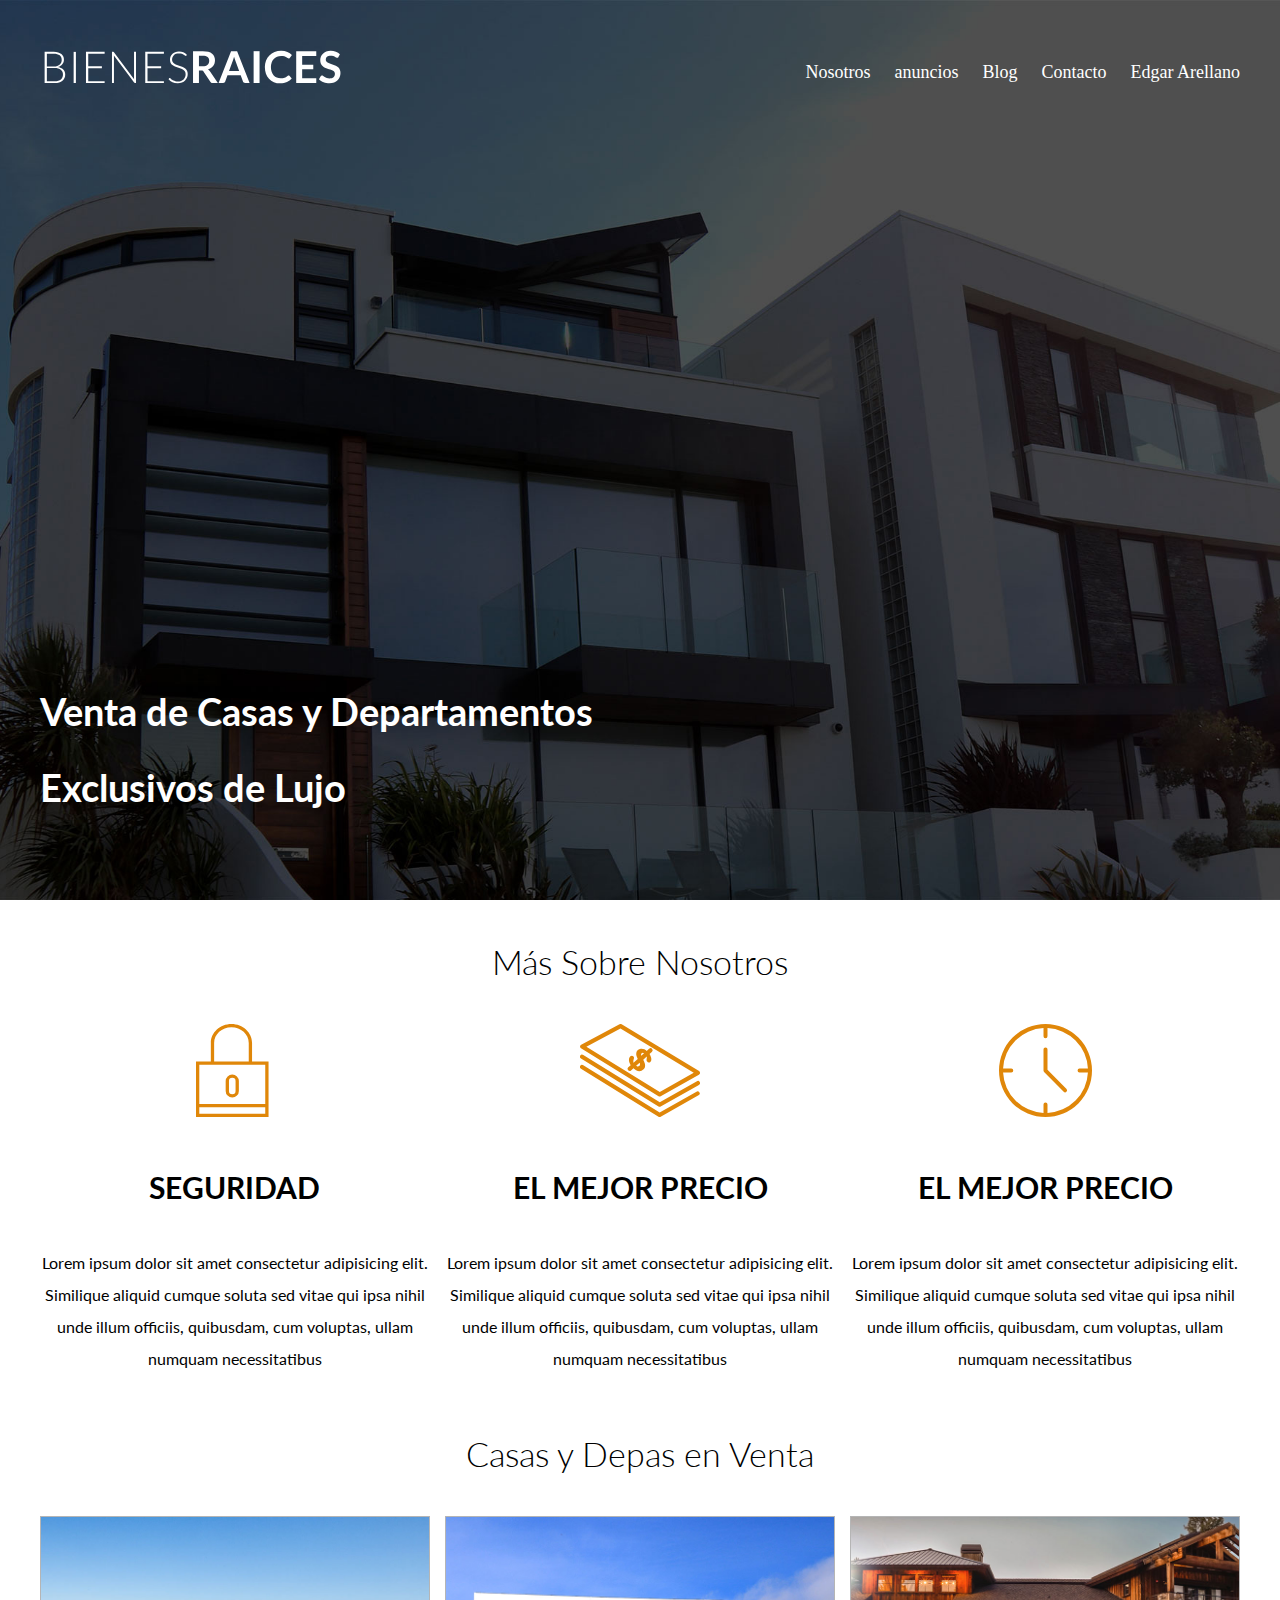
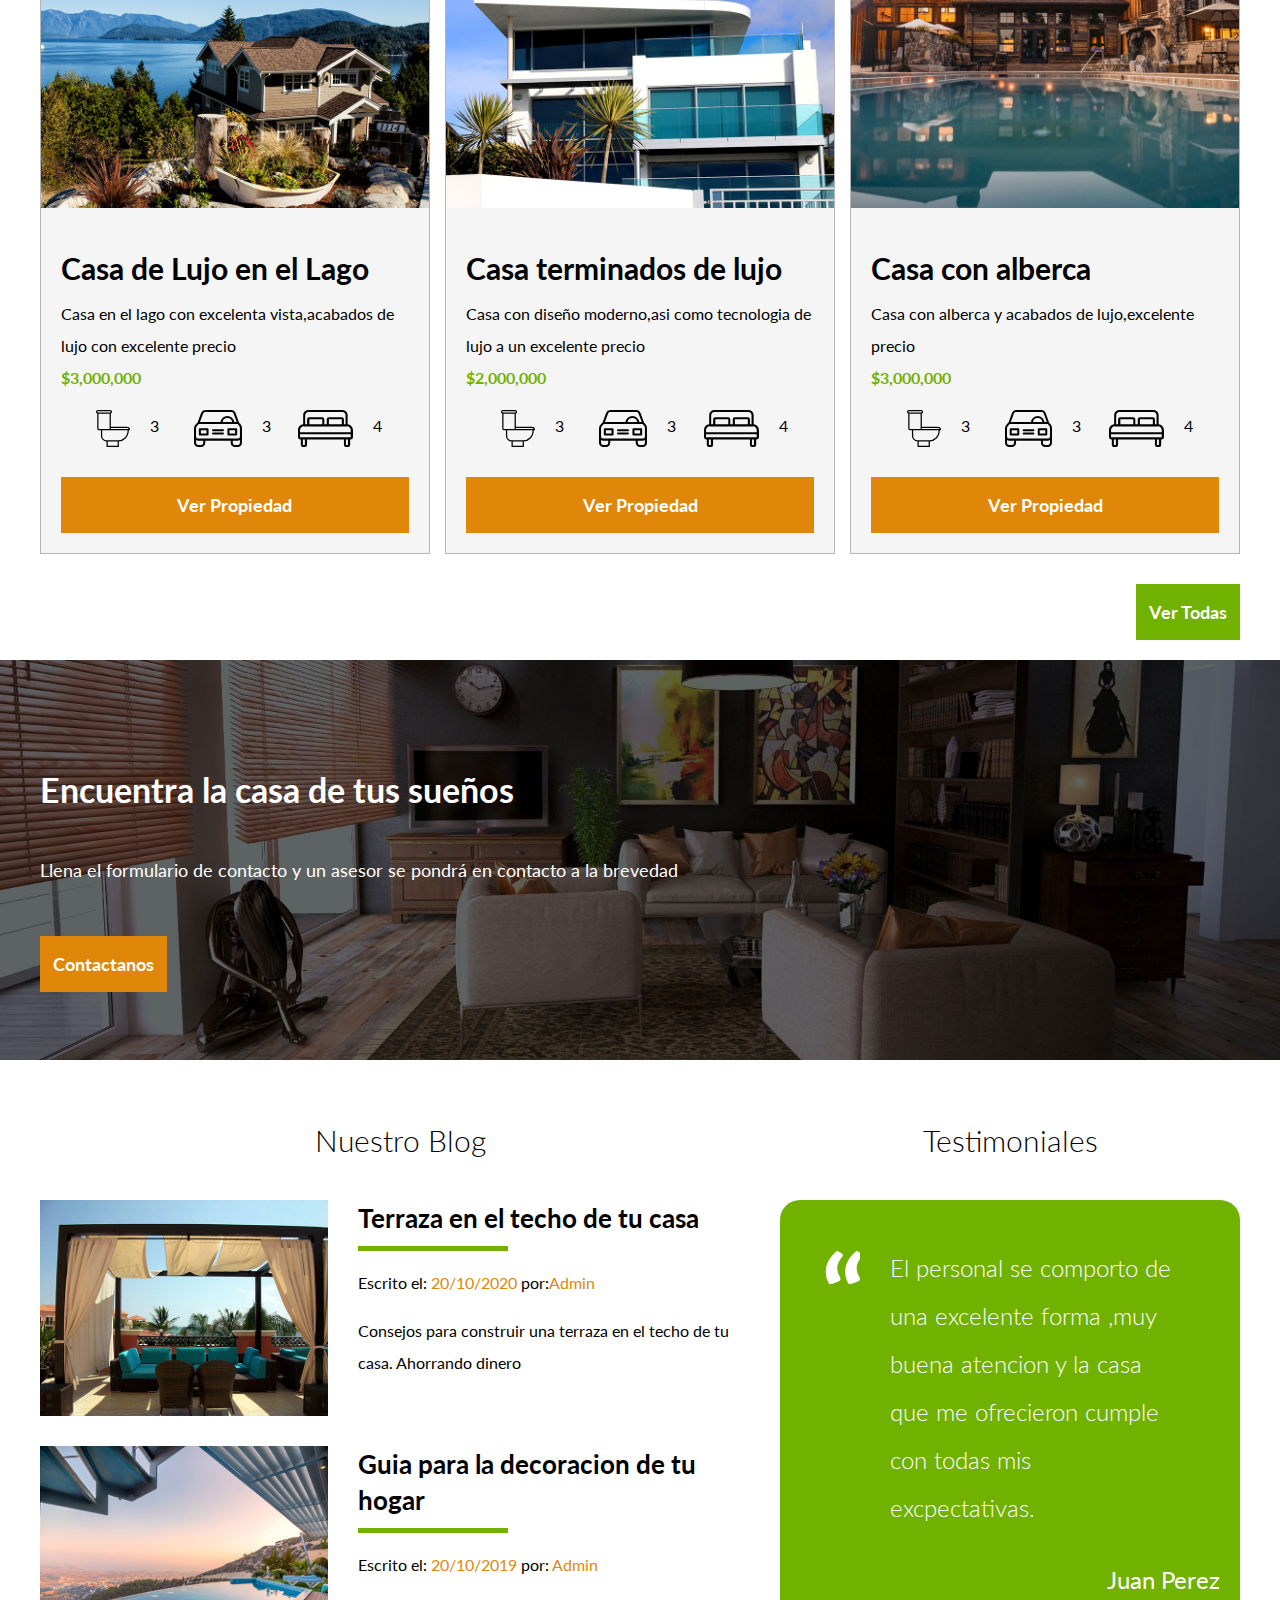
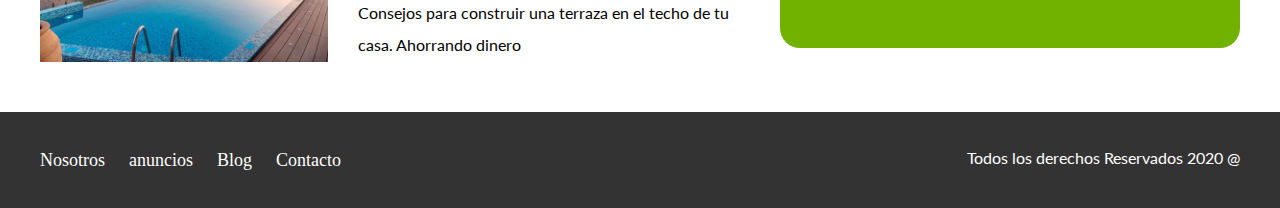
==== index.html @ 697568f8 "first commit" ====
<!DOCTYPE html>
<html lang="en">
<head>
    <meta charset="UTF-8">
    <meta name="viewport" content="width=device-width, initial-scale=1.0">

    <title>Bienes Raices</title>
    <link href="https://fonts.googleapis.com/css?family=Lato:400,700&display=swap" rel="stylesheet">
    <link rel="stylesheet" href="css/normalize.css">
    <link rel="stylesheet" href="css/stylea.css">
    
</head>
<body>
    <header class="site-header inicio">
        <div class="contenedor contenido-header">
            <div class="barra">
                <a href="/">
                    <img src="Archivos Bienes Raices/img/logo.svg" alt="Logotipo de Bienes Raices">
                </a>

                <nav class="navegacion">
                    <a href="nosotros.html">Nosotros</a>
                    <a href="anuncios.html">anuncios</a>
                    <a href="blog.html">Blog</a>
                    <a href="contacto.html">Contacto</a>
                    <a href="contacto.html">Edgar Arellano</a>
                </nav>
            </div> 

            <h1>Venta de Casas y Departamentos Exclusivos de Lujo</h1>
        </div> <!-- contenedor -->

    </header>

    <section class="contenedor seccion">

        <h2 class="centrar-texto fw-300">Más Sobre Nosotros</h2>

        <div class="iconos-nosotros">
            <div class="icono">
                <img src="Archivos Bienes Raices/img/icono1.svg"  alt="Icono Seguridad">
                <h3 class="encabezado">Seguridad</h3>
                <p>Lorem ipsum dolor sit amet consectetur adipisicing elit.
                    Similique aliquid cumque soluta sed vitae qui ipsa nihil unde illum officiis, 
                    quibusdam, cum voluptas, ullam numquam necessitatibus </p>
            </div>

            <div class="icono">
                <img src="Archivos Bienes Raices/img/icono2.svg" alt="Icono Mejor Precio">
                <h3>El mejor precio</h3>
                <p>Lorem ipsum dolor sit amet consectetur adipisicing elit.
                    Similique aliquid cumque soluta sed vitae qui ipsa nihil unde illum officiis, 
                    quibusdam, cum voluptas, ullam numquam necessitatibus </p>
            </div>

            <div class="icono">
                <img src="Archivos Bienes Raices/img/icono3.svg" alt="Icono A Tiempo">
                <h3>El mejor precio</h3>
                <p>Lorem ipsum dolor sit amet consectetur adipisicing elit.
                        Similique aliquid cumque soluta sed vitae qui ipsa nihil unde illum officiis, 
                        quibusdam, cum voluptas, ullam numquam necessitatibus </p>
            </div>
        </div>
    </section>


    <main class="seccion contenedor">
    
        <h2 class="fw-300 centrar-texto">Casas y Depas en Venta</h2>

        <div class="contenedor-anuncios">
            <div class="anuncio">
                <img src="Archivos Bienes Raices/img/anuncio1.jpg" alt="Casa de lujo en el lago">
                <div class="contenido-anuncio">
                    <h3>Casa de Lujo en el Lago</h3>
                    <p>Casa en el lago con excelenta vista,acabados de lujo con excelente precio</p>
                    <p class="precio">$3,000,000</p>

                    <ul class="iconos-caracteristicas">
                        <li>
                            <img src="Archivos Bienes Raices/img/icono_wc.svg" alt="icono wc">
                            <p>3</p>
                         </li>

                        <li>
                            <img src="Archivos Bienes Raices/img/icono_estacionamiento.svg" alt="icono autos">
                            <p>3</p>
                        </li>

                        <li>
                            <img src="Archivos Bienes Raices/img/icono_dormitorio.svg" alt="icono habitaciones">
                            <p>4</p>
                        </li>
                    </ul>

                    <a href="anuncio.html" class="boton boton-amarillo d-block">Ver Propiedad</a>
                </div>
            </div>

            <diV class="anuncio">
                <img src="Archivos Bienes Raices/img/anuncio2.jpg" alt="Casa terminados de lujo">
                <div class="contenido-anuncio">
                    <h3>Casa terminados de lujo</h3>
                    <p>Casa con diseño moderno,asi como tecnologia de lujo a un excelente precio</p>
                    <p class="precio">$2,000,000</p>

                    <ul class="iconos-caracteristicas">
                        <li>
                            <img src="Archivos Bienes Raices/img/icono_wc.svg" alt="icono wc">
                            <p>3</p>
                         </li>

                        <li>
                            <img src="Archivos Bienes Raices/img/icono_estacionamiento.svg" alt="icono autos">
                            <p>3</p>
                        </li>

                        <li>
                            <img src="Archivos Bienes Raices/img/icono_dormitorio.svg" alt="icono habitaciones">
                            <p>4</p>
                        </li>
                    </ul>

                    <a href="anuncio.html" class="boton boton-amarillo d-block">Ver Propiedad</a>
                </div>
            </diV>

            <div class="anuncio">
                <img src="Archivos Bienes Raices/img/anuncio3.jpg" alt="Casa con alberca">
                <div class="contenido-anuncio">
                    <h3>Casa con alberca</h3>
                    <p>Casa con alberca y acabados de lujo,excelente precio</p>
                    <p class="precio">$3,000,000</p>

                    <ul class="iconos-caracteristicas">
                        <li>
                            <img src="Archivos Bienes Raices/img/icono_wc.svg" alt="icono wc">
                            <p>3</p>
                         </li>

                        <li>
                            <img src="Archivos Bienes Raices/img/icono_estacionamiento.svg" alt="icono autos">
                            <p>3</p>
                        </li>

                        <li>
                            <img src="Archivos Bienes Raices/img/icono_dormitorio.svg" alt="icono habitaciones">
                            <p>4</p>
                        </li>
                    </ul>

                    <a href="anuncio.html" class="boton boton-amarillo d-block">Ver Propiedad</a>
                </div>
            </div>

        </div>
        <div class="ver-todas">
            <a href="anuncios.html" class="boton boton-verde">Ver Todas</a>
        </div>    

    </main>

    <section class="imagen-contacto">
        <div class="contenedor contenido-contacto">
            <h2>Encuentra la casa de tus sueños</h2>
            <p>Llena el formulario de contacto y un asesor se pondrá en contacto a la brevedad</p>
            <a href="contacto.html" class="boton boton-amarillo">Contactanos</a>
        </div>
    </section>
    
    <div class="seccion-inferior contenedor seccion">
        <section class="blog">
            <h3 class="centrar-texto fw-300">Nuestro Blog</h3>

            <article class="entrada-blog">
                <div class="imagen">
                    <img src="Archivos Bienes Raices/img/blog1.jpg" alt="Entrada de blog">
                </div>
                <div class="texto-entrada">
                    <a href="entrada.html"> 
                        <h4>Terraza en el techo de tu casa</h4>
                    </a>
                    <p>Escrito el: <span>20/10/2020</span> por:<span>Admin</span></p>
                    <p>Consejos para construir una terraza en el techo de tu casa. Ahorrando dinero</p>
                </div>

            </article>
            <article class="entrada-blog">
                <div class="imagen">
                    <img src="Archivos Bienes Raices/img/blog2.jpg" alt="Entrada de blog">
                </div>
                <div class="texto-entrada">
                    <a href="entrada.html"> 
                        <h4>Guia para la decoracion de tu hogar</h4>
                    </a>
                    <p>Escrito el: <span>20/10/2019</span> por: <span>Admin</span> </p>
                    <p>Consejos para construir una terraza en el techo de tu casa. Ahorrando dinero</p>
                </div>
            </article>

        </section>

        <section class="testimoniales">
            <h3 class="centrar-texto fw-300">Testimoniales</h3>
            <div class="testimonial">
                <blockquote>
                    El personal se comporto de una excelente forma ,muy buena atencion y la casa que me ofrecieron cumple con todas mis excpectativas.
                </blockquote>
                <p>Juan Perez</p>
            </div>
        </section>
    </div>

    <footer class="site-footer seccion">
            <div class="contenedor contenedor-footer">
            <nav class = 'navegacion'>
                <a href="nosotros.html">Nosotros</a>
                <a href="anuncios.html">anuncios</a>
                <a href="blog.html">Blog</a>
                <a href="contacto.html">Contacto</a>
            </nav>

            <p class="copyright">Todos los derechos Reservados 2020 &commat;</p>
        </div>
    </footer>

</body>
</html>
---- css/stylea.css ----
html{
    font-size: 62.5%; /** Reset para Rems - 62.5 % es igual a 10 pixeles **/
    box-sizing: border-box;
}

*, *:before, *:after{
    box-sizing: inherit;
}



body{
    font-family: 'Lato', sans-serif;
    font-size: 1.6rem;
    line-height: 2;
}


/** Globales **/

img{
    max-width: 100%;
}

.contenedor {
    max-width: 120rem; /** == 1200 px */
    margin: 0 auto;
}

h1 {
    font-size: 3.8rem;
}

h2 {
    font-size: 3.4rem;
}
h3 {
    font-size: 3rem;
}
h4 {
    font-size: 2.6rem;
}

/** Utilidades **/
.seccion {
    margin-top: 2rem;
    margin-bottom: 2rem;
}

.fw-300{
    font-weight: 300;
}

.fw-700{
    font-weight: 300;
    font-size: 5rem;
}

.centrar-texto{
    text-align: center;
}

.d-block{
    display: block!important;
}

.contenido-centrado{
   max-width: 80rem; 
}

/** Botones **/

.boton{
    color: #ffffff;
    font-weight: 700;
    text-decoration: none;
    font-size: 1.8rem;
    padding: 1rem 1.3rem;
    margin-top: 3rem;
    display: inline-block;
    text-align: center;
    border: none;
}

.boton:hover{
    cursor: pointer;
}

.boton-amarillo{
    background-color: #e08709;
}
.boton-verde{

    background-color: #71B100;

}

/* Header */

.site-header{
    background-color: #333333;
    padding: 1rem 0 3rem 0;
}

.site-header.inicio {
    background-image: url(../Archivos\ Bienes\ Raices/img/header.jpg);
    background-position: center center;
    background-size: cover;
    height: 100vh;
    min-height: 600px;
}



.contenido-header{
    height: 100%;
    display: flex;
    flex-direction: column;
    justify-content: space-between;
}

.contenido-header h1{
    color: white;
    padding-bottom: 2rem;
    max-width: 60rem;
    line-height: 2;
}


.barra {
    display: flex;
    justify-content: space-between;
    align-items: center;
    padding-top: 3rem;
}


/* Navegacion */

.navegacion a {
    color: #ffffff;
    text-decoration: none;
    font-size: 1.8rem;
    margin-right: 2rem;
    font-family: 'Times New Roman', Times, serif;

}

.navegacion a:hover{
    color: yellowgreen;
}

.navegacion a:last-of-type{
    margin: 0;
}


/** Iconos Nostros**/


.iconos-nosotros{
    display: flex;
    justify-content: space-between;

}

.icono{
    flex-basis: calc(33.3% - 1rem);
    text-align: center;
}
.icono h3 {
    text-transform: uppercase;
}


/** Anuncios **/

.contenedor-anuncios{
    display: flex;
    justify-content: space-between;
}

.anuncio{
    flex-basis: calc(33.3% - 1rem);
    border: 0.1rem solid #b5b5b5;
    background-color: #f5f5f5;
}

.contenido-anuncio{
    padding: 2rem;
}

.contenido-anuncio h3, .contenido-anuncio p{
    margin: 0;   
}

.precio{
    color: #71B100;
    font-weight: 700;
}

.iconos-caracteristicas{
    list-style: none;
    padding: 0;
    display: flex;
    justify-content: space-evenly;
    flex: 1;
    max-width: 50rem;
    
}

.iconos-caracteristicas li{
    display: flex;
}

.iconos-caracteristicas li img{
    margin-right: 2rem;
}


.ver-todas{
    display: flex;
    justify-content: flex-end;
}

/**Contacot Home **/

.imagen-contacto{
    background-image: url(../Archivos\ Bienes\ Raices/img/encuentra.jpg);
    background-position: center center;
    background-size: cover;
    height: 40rem;
    display: flex;
    align-items: center;


}

.contenido-contacto{
    flex: 1;
    color: white;
}

.contenido-contacto p{
    font-size: 1.8rem;
}


/**seccion inferior **/

.seccion-inferior{
    display: flex;
    justify-content: space-between;
}

.seccion-inferior .blog{
    flex-basis: 60%;
}
.seccion-inferior .testimoniales{
    flex-basis: calc(40% - 2rem);
}

.entrada-blog{
    display: flex;
    justify-content: space-between;
    margin-bottom: 2rem;
}

.entrada-blog :last-of-type{
    margin-bottom: 0;
}

.entrada-blog .imagen{
    flex-basis: 40%;
}

.entrada-blog .texto-entrada{
    flex-basis: calc(60% - 3rem);


}

.texto-entrada a{
    color: black;
    text-decoration: none;
}

.texto-entrada h4{
    margin: 0;
    line-height: 1.4;

}

.texto-entrada h4::after{
    content: '';
    display: block;
    width: 15rem;
    height: 0.5rem;
    background-color: #71B100;
    margin-top: 1rem;
}

.texto-entrada span{
    color: #e08709;
}


.testimonial{
    background-color: #71B100;
    font-size: 2.4rem;
    padding: 2rem;
    color: white;
    border-radius: 2rem;
}

.testimonial p{
    text-align: right;
}

.testimonial blockquote::before{
    content: '';
    background-image: url(../Archivos\ Bienes\ Raices/img/comilla.svg);
    width: 4rem;
    height: 4rem;
    position: absolute;
    left: -2rem;

}

.testimonial blockquote{
    position: relative;
    padding-left: 5rem;
    font-weight: 300;
}

/** footer **/

.site-footer{
    background-color: #333333;
    margin: 0;
}

.contenedor-footer{
    padding: 3rem 0rem;
    display: flex;
    justify-content: space-between;
}

.copyright{
    margin: 0;
    color: white;
}

/**internas**/

/**Nosotros **/
.contenido-nosotros {
    display: grid;
    grid-template-columns: repeat(2,1fr);
    column-gap: 2rem;

}

.texto-nosotros blockquote{
    font-weight: 900;
    font-size: 2rem;
    margin: 0;
    padding: 1rem 0 3rem 0;

}

/**Anuncios**/

.resumen-propiedad{
    display: flex;
    justify-content: space-between;
    align-items: center;
}

/** Contacto **/

form p{
    font-size: 1.4rem;
    color: #4f4f4f;
    margin: 2rem 0 0 0;
}



legend{
    font-size: 2rem;
    color: #4f4f4f;
}


label{
    display: block;
    font-weight: 700;
    text-transform: uppercase;
}

input:not([type="submit"]),
textarea,
select{
    padding: 1rem;
    display: block;
    width: 100%;
    background-color: #e1e1e1;
    margin-bottom: 2rem;
    border: none;
    border-radius: 1rem;
}

select{
    appearance: none;
}

input[type="radio"]{
    width: auto;
    margin: 0;
}

textarea{
    height: 20rem;
}

.forma-contacto{
    max-width: 30rem;
    display: flex;
    justify-content: space-between;
    align-items: center;

}
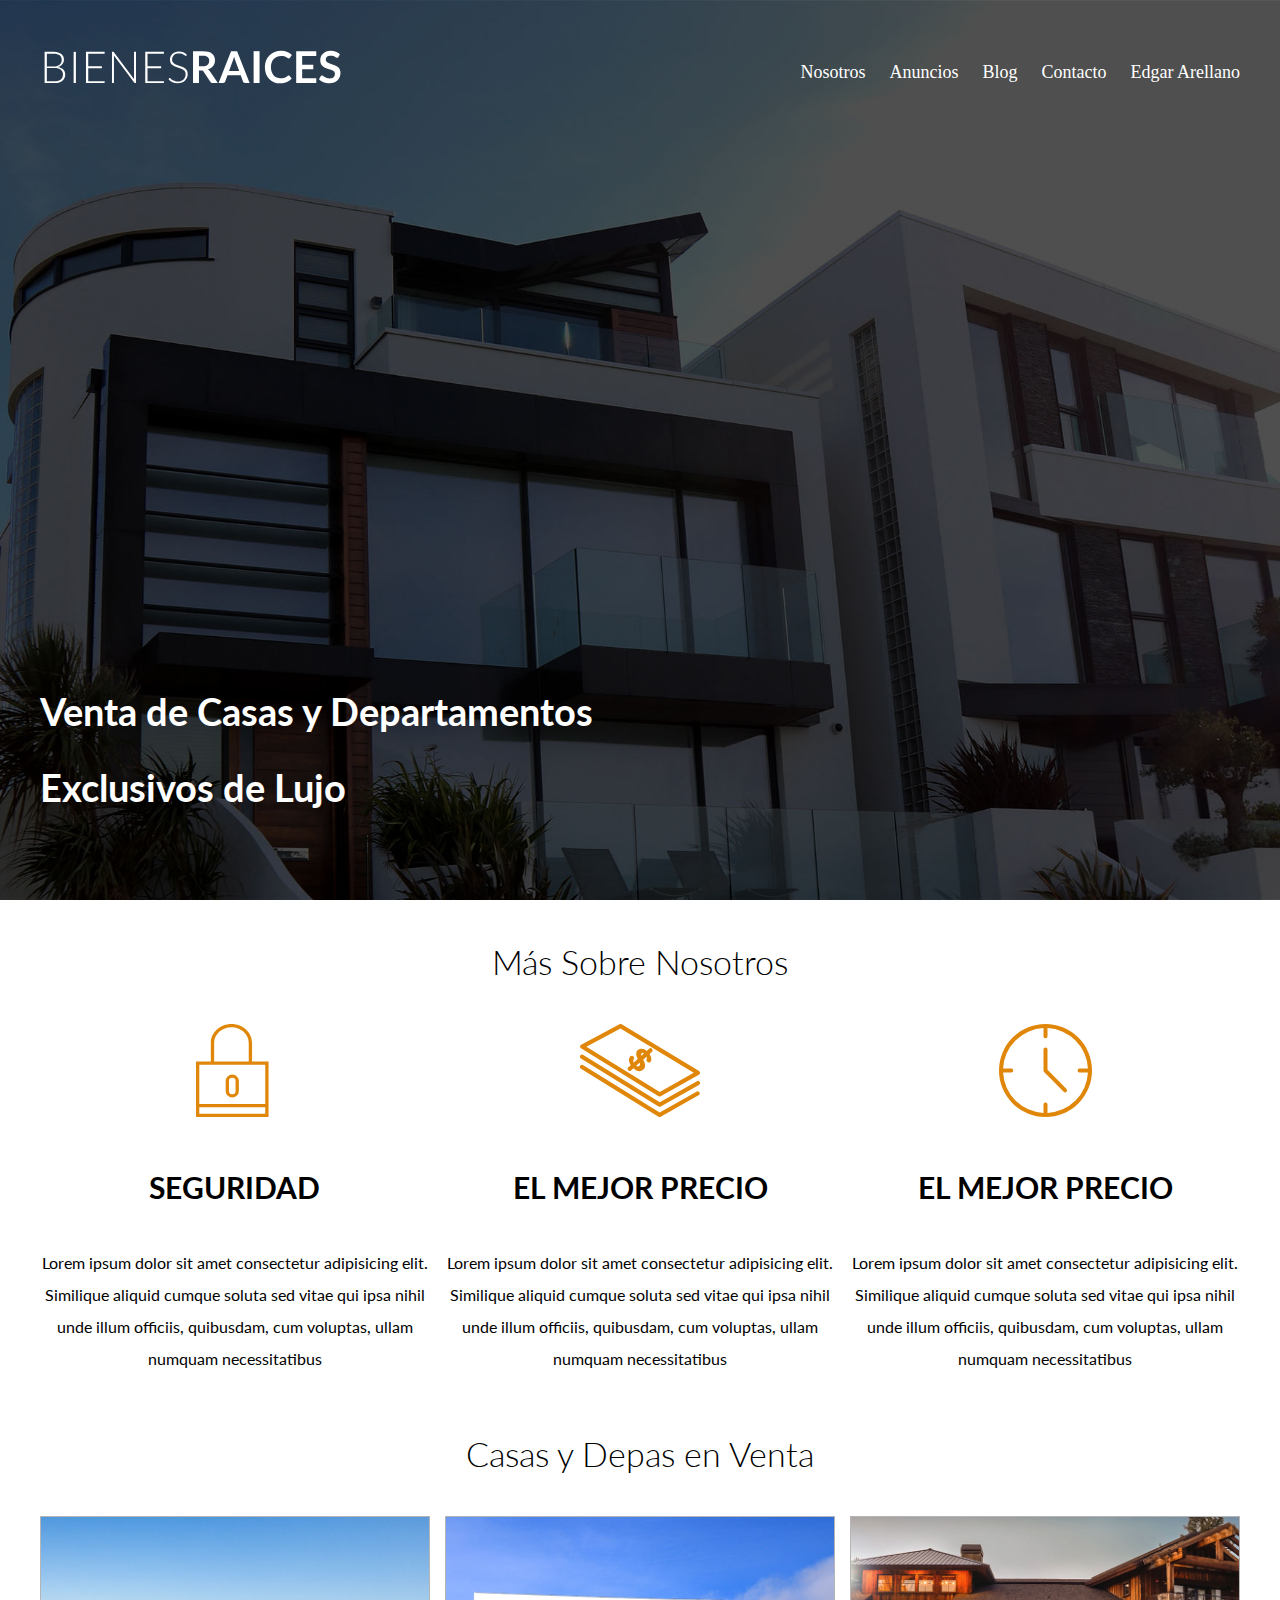
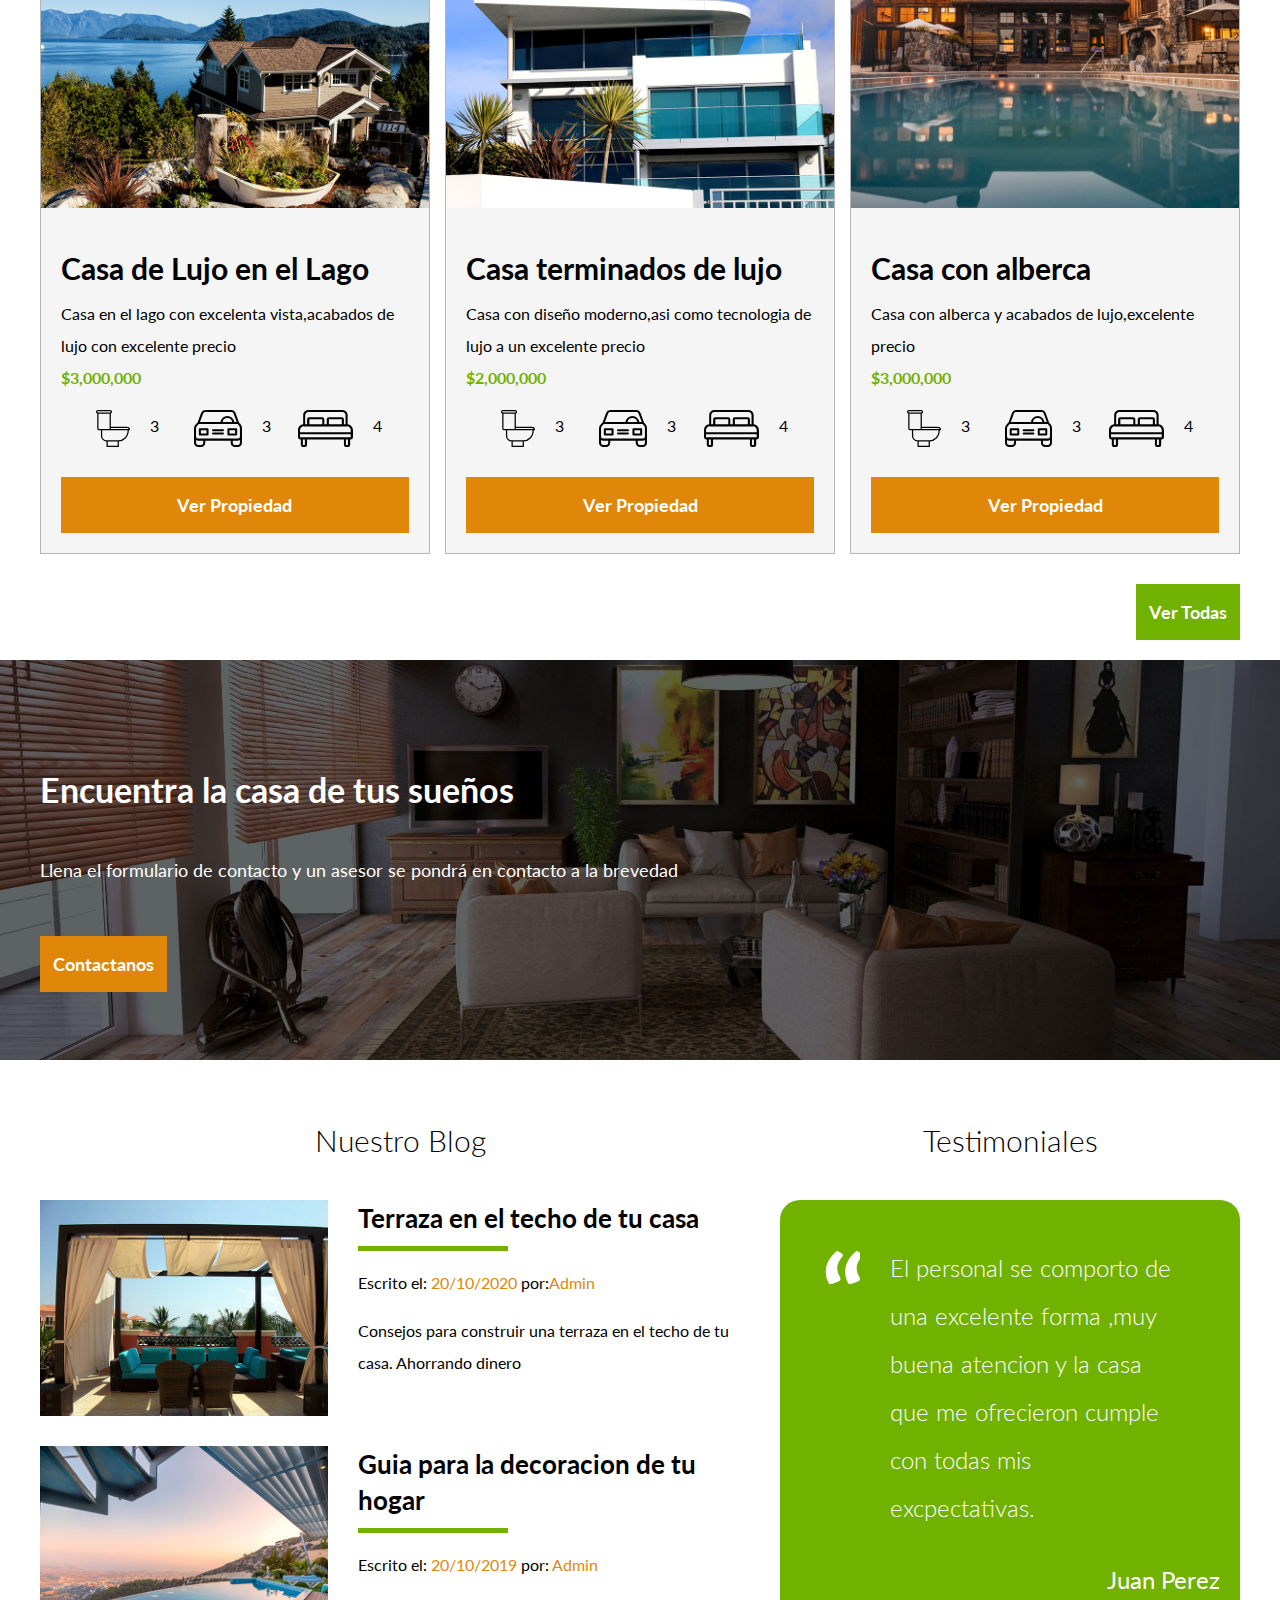
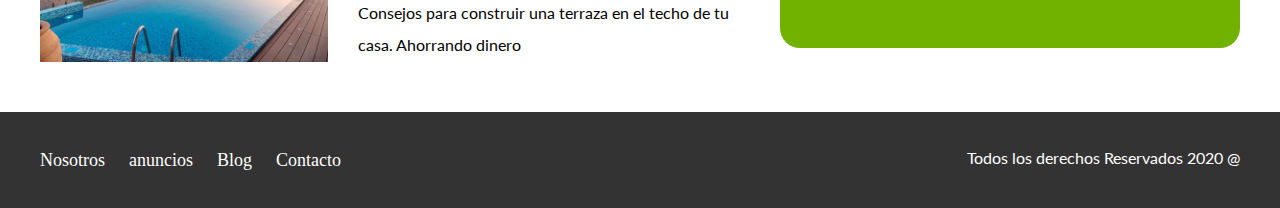
==== commit f787be46: "Update index.html" ====
--- a/index.html
+++ b/index.html
@@ -20,7 +20,7 @@
 
                 <nav class="navegacion">
                     <a href="nosotros.html">Nosotros</a>
-                    <a href="anuncios.html">anuncios</a>
+                    <a href="anuncios.html">Anuncios</a>
                     <a href="blog.html">Blog</a>
                     <a href="contacto.html">Contacto</a>
                     <a href="contacto.html">Edgar Arellano</a>
@@ -225,4 +225,4 @@
     </footer>
 
 </body>
-</html>+</html>
